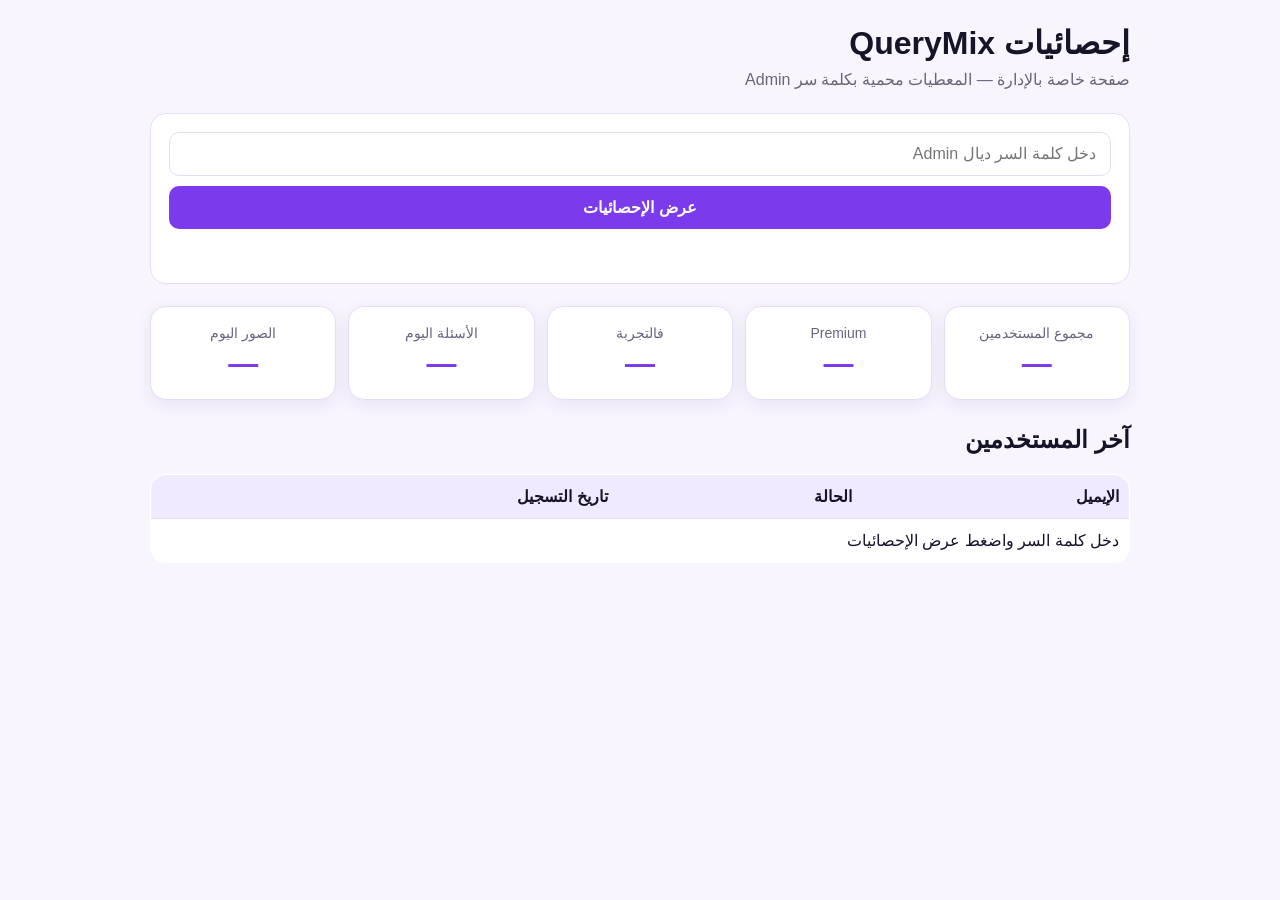
==== admin-stats.html @ 5b60ada7 "Add admin statistics page" ====
<!DOCTYPE html>
<html lang="ar" dir="rtl">
<head>
<meta charset="UTF-8">
<meta name="viewport" content="width=device-width, initial-scale=1">
<title>إحصائيات Admin - QueryMix</title>
<style>
  :root { --bg:#f8f5ff; --card:#fff; --ink:#171329; --muted:#6b647b; --line:#e7dcf7; --brand:#7c3aed; --ok:#16803c; --err:#b42318; }
  * { box-sizing: border-box; }
  body { margin:0; padding:24px; background:var(--bg); color:var(--ink); font-family:Arial,"Segoe UI",Tahoma,sans-serif; }
  .container { max-width:980px; margin:auto; }
  h1 { margin:0 0 8px; }
  .subtitle { color:var(--muted); margin:0 0 24px; }
  .auth { background:var(--card); padding:18px; border:1px solid var(--line); border-radius:16px; }
  input, button { width:100%; padding:12px 14px; border-radius:10px; font:inherit; }
  input { border:1px solid var(--line); margin-bottom:10px; }
  button { border:0; background:var(--brand); color:#fff; cursor:pointer; font-weight:700; }
  button:disabled { opacity:.6; cursor:wait; }
  .message { min-height:24px; margin-top:12px; color:var(--muted); }
  .message.error { color:var(--err); }
  .message.success { color:var(--ok); }
  .cards { display:grid; grid-template-columns:repeat(5,minmax(0,1fr)); gap:12px; margin-top:22px; }
  .card { background:var(--card); padding:18px 12px; border:1px solid var(--line); border-radius:16px; text-align:center; box-shadow:0 5px 18px rgba(37,16,77,.08); }
  .card span { display:block; color:var(--muted); font-size:14px; }
  .card strong { display:block; font-size:30px; color:var(--brand); margin-top:6px; }
  .panel { margin-top:26px; }
  table { width:100%; border-collapse:collapse; background:var(--card); border:1px solid var(--line); border-radius:16px; overflow:hidden; }
  th, td { padding:12px 10px; border-bottom:1px solid var(--line); text-align:right; }
  th { background:#f1e9ff; }
  tr:last-child td { border-bottom:0; }
  .premium { color:var(--ok); font-weight:700; }
  .free { color:var(--muted); }
  @media (max-width:720px) { body { padding:16px; } .cards { grid-template-columns:repeat(2,minmax(0,1fr)); } .card:last-child { grid-column:span 2; } table { font-size:13px; } th,td { padding:9px 6px; } }
</style>
</head>
<body>
<main class="container">
  <h1>إحصائيات QueryMix</h1>
  <p class="subtitle">صفحة خاصة بالإدارة — المعطيات محمية بكلمة سر Admin</p>

  <section class="auth">
    <input id="adminSecret" type="password" placeholder="دخل كلمة السر ديال Admin" autocomplete="current-password">
    <button id="loadBtn">عرض الإحصائيات</button>
    <div id="message" class="message" aria-live="polite"></div>
  </section>

  <section class="cards" aria-label="ملخص الإحصائيات">
    <div class="card"><span>مجموع المستخدمين</span><strong id="totalUsers">—</strong></div>
    <div class="card"><span>Premium</span><strong id="premiumUsers">—</strong></div>
    <div class="card"><span>فالتجربة</span><strong id="trialUsers">—</strong></div>
    <div class="card"><span>الأسئلة اليوم</span><strong id="chatsToday">—</strong></div>
    <div class="card"><span>الصور اليوم</span><strong id="imagesToday">—</strong></div>
  </section>

  <section class="panel">
    <h2>آخر المستخدمين</h2>
    <table>
      <thead><tr><th>الإيميل</th><th>الحالة</th><th>تاريخ التسجيل</th></tr></thead>
      <tbody id="usersBody"><tr><td colspan="3">دخل كلمة السر واضغط عرض الإحصائيات</td></tr></tbody>
    </table>
  </section>
</main>
<script>
const BACKEND_URL = "https://ai-compare-backend-x063.onrender.com";
const $ = id => document.getElementById(id);

function setMessage(text, type = '') {
  const el = $('message');
  el.textContent = text;
  el.className = 'message ' + type;
}

function formatDate(value) {
  const date = new Date(value);
  return Number.isNaN(date.getTime()) ? String(value) : date.toLocaleString('ar-MA');
}

$('loadBtn').addEventListener('click', async () => {
  const secret = $('adminSecret').value.trim();
  if (!secret) {
    setMessage('دخل كلمة السر ديال Admin', 'error');
    return;
  }

  const button = $('loadBtn');
  button.disabled = true;
  setMessage('كنحمل الإحصائيات...');

  try {
    const response = await fetch(BACKEND_URL + '/api/admin/stats', {
      headers: { 'x-admin-secret': secret }
    });
    const data = await response.json();
    if (!response.ok) throw new Error(data.error || 'وقع مشكل فالسيرفر');

    $('totalUsers').textContent = data.users.total_users;
    $('premiumUsers').textContent = data.users.premium_users;
    $('trialUsers').textContent = data.users.trial_users;
    $('chatsToday').textContent = data.usage.chats_today;
    $('imagesToday').textContent = data.usage.images_today;

    const tbody = $('usersBody');
    tbody.textContent = '';
    data.recent_users.forEach(user => {
      const row = document.createElement('tr');
      const email = document.createElement('td');
      const status = document.createElement('td');
      const date = document.createElement('td');
      email.textContent = user.email;
      status.textContent = user.is_premium ? 'Premium' : 'مجاني';
      status.className = user.is_premium ? 'premium' : 'free';
      date.textContent = formatDate(user.created_at);
      row.append(email, status, date);
      tbody.appendChild(row);
    });

    setMessage('تم تحميل الإحصائيات بنجاح', 'success');
  } catch (error) {
    setMessage(error.message || 'تعذر الاتصال بالسيرفر', 'error');
  } finally {
    button.disabled = false;
  }
});
</script>
</body>
</html>
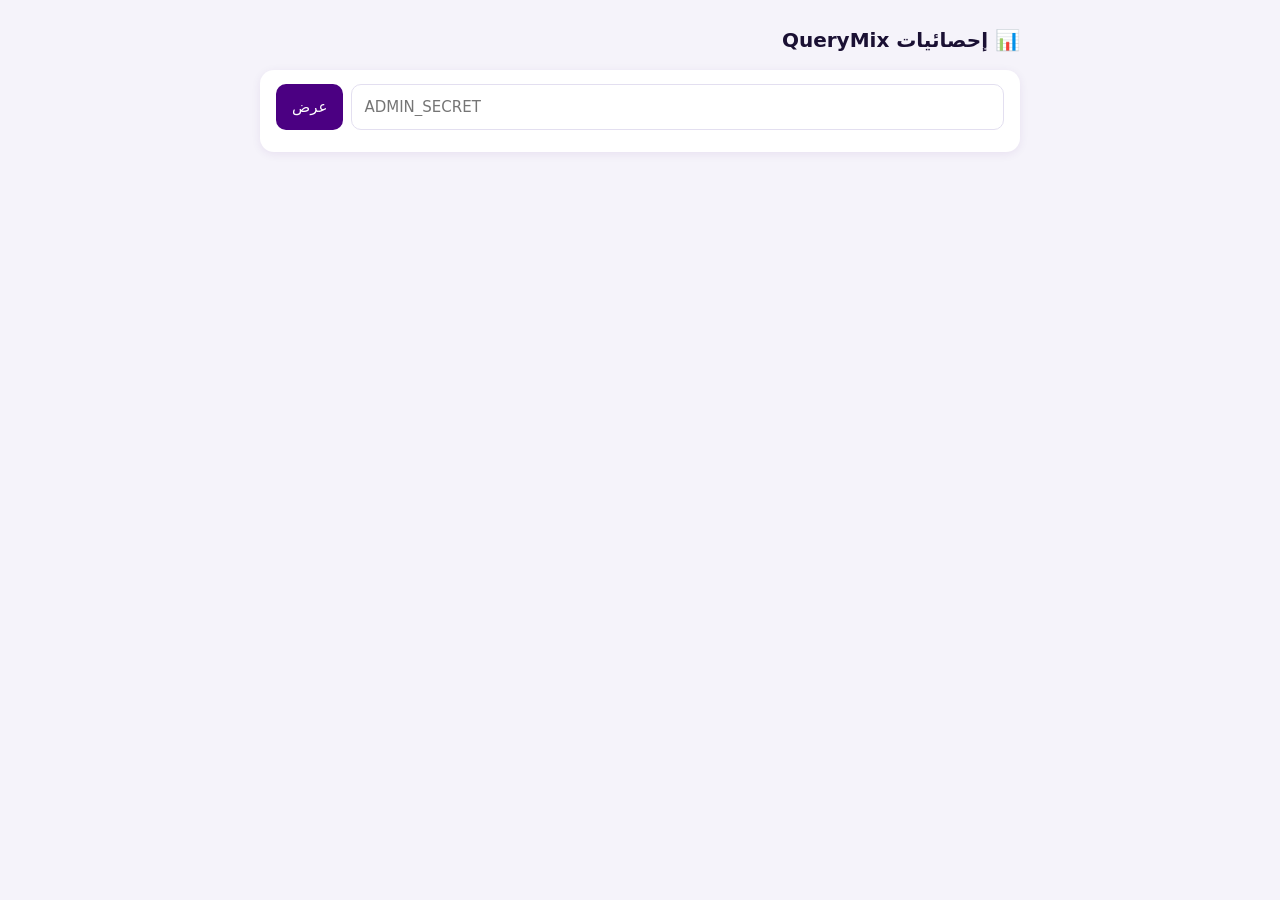
==== commit 8335121a: "Update admin-stats.html" ====
--- a/admin-stats.html
+++ b/admin-stats.html
@@ -2,125 +2,130 @@
 <html lang="ar" dir="rtl">
 <head>
 <meta charset="UTF-8">
-<meta name="viewport" content="width=device-width, initial-scale=1">
-<title>إحصائيات Admin - QueryMix</title>
+<meta name="viewport" content="width=device-width,initial-scale=1">
+<meta name="robots" content="noindex,nofollow">
+<title>QueryMix — إحصائيات</title>
 <style>
-  :root { --bg:#f8f5ff; --card:#fff; --ink:#171329; --muted:#6b647b; --line:#e7dcf7; --brand:#7c3aed; --ok:#16803c; --err:#b42318; }
-  * { box-sizing: border-box; }
-  body { margin:0; padding:24px; background:var(--bg); color:var(--ink); font-family:Arial,"Segoe UI",Tahoma,sans-serif; }
-  .container { max-width:980px; margin:auto; }
-  h1 { margin:0 0 8px; }
-  .subtitle { color:var(--muted); margin:0 0 24px; }
-  .auth { background:var(--card); padding:18px; border:1px solid var(--line); border-radius:16px; }
-  input, button { width:100%; padding:12px 14px; border-radius:10px; font:inherit; }
-  input { border:1px solid var(--line); margin-bottom:10px; }
-  button { border:0; background:var(--brand); color:#fff; cursor:pointer; font-weight:700; }
-  button:disabled { opacity:.6; cursor:wait; }
-  .message { min-height:24px; margin-top:12px; color:var(--muted); }
-  .message.error { color:var(--err); }
-  .message.success { color:var(--ok); }
-  .cards { display:grid; grid-template-columns:repeat(5,minmax(0,1fr)); gap:12px; margin-top:22px; }
-  .card { background:var(--card); padding:18px 12px; border:1px solid var(--line); border-radius:16px; text-align:center; box-shadow:0 5px 18px rgba(37,16,77,.08); }
-  .card span { display:block; color:var(--muted); font-size:14px; }
-  .card strong { display:block; font-size:30px; color:var(--brand); margin-top:6px; }
-  .panel { margin-top:26px; }
-  table { width:100%; border-collapse:collapse; background:var(--card); border:1px solid var(--line); border-radius:16px; overflow:hidden; }
-  th, td { padding:12px 10px; border-bottom:1px solid var(--line); text-align:right; }
-  th { background:#f1e9ff; }
-  tr:last-child td { border-bottom:0; }
-  .premium { color:var(--ok); font-weight:700; }
-  .free { color:var(--muted); }
-  @media (max-width:720px) { body { padding:16px; } .cards { grid-template-columns:repeat(2,minmax(0,1fr)); } .card:last-child { grid-column:span 2; } table { font-size:13px; } th,td { padding:9px 6px; } }
+  :root{--bg:#f5f3fa;--card:#fff;--ink:#1a1033;--muted:#6b6580;--brand:#4b0082;--line:#e3dff0}
+  *{box-sizing:border-box}
+  body{margin:0;background:var(--bg);color:var(--ink);font:15px/1.6 system-ui,-apple-system,"Segoe UI",Tahoma,sans-serif;padding:16px}
+  .wrap{max-width:760px;margin:0 auto}
+  h1{font-size:20px;margin:8px 0 14px}
+  .card{background:var(--card);border-radius:14px;padding:14px 16px;box-shadow:0 2px 10px rgba(75,0,130,.08);margin-bottom:14px}
+  .row{display:flex;gap:8px}
+  input{flex:1;padding:10px 12px;border:1px solid var(--line);border-radius:10px;font:inherit;direction:ltr}
+  button{padding:10px 16px;border:0;border-radius:10px;background:var(--brand);color:#fff;font:inherit;cursor:pointer}
+  .grid{display:grid;grid-template-columns:repeat(2,1fr);gap:10px}
+  .k{background:var(--bg);border-radius:12px;padding:10px 12px}
+  .k b{display:block;font-size:22px;color:var(--brand)}
+  .k span{font-size:13px;color:var(--muted)}
+  h2{font-size:15px;margin:0 0 8px}
+  table{width:100%;border-collapse:collapse;font-size:14px}
+  th,td{padding:6px 4px;border-bottom:1px solid var(--line);text-align:right}
+  th{color:var(--muted);font-weight:600}
+  td.n{direction:ltr;text-align:right}
+  .err{color:#b00020;margin-top:8px}
+  .hide{display:none}
+  @media(min-width:640px){.grid{grid-template-columns:repeat(4,1fr)}}
 </style>
 </head>
 <body>
-<main class="container">
-  <h1>إحصائيات QueryMix</h1>
-  <p class="subtitle">صفحة خاصة بالإدارة — المعطيات محمية بكلمة سر Admin</p>
+<div class="wrap">
+  <h1>📊 إحصائيات QueryMix</h1>
 
-  <section class="auth">
-    <input id="adminSecret" type="password" placeholder="دخل كلمة السر ديال Admin" autocomplete="current-password">
-    <button id="loadBtn">عرض الإحصائيات</button>
-    <div id="message" class="message" aria-live="polite"></div>
-  </section>
+  <div class="card" id="loginBox">
+    <div class="row">
+      <input id="secret" type="password" placeholder="ADMIN_SECRET" autocomplete="off">
+      <button id="go">عرض</button>
+    </div>
+    <div class="err" id="err"></div>
+  </div>
 
-  <section class="cards" aria-label="ملخص الإحصائيات">
-    <div class="card"><span>مجموع المستخدمين</span><strong id="totalUsers">—</strong></div>
-    <div class="card"><span>Premium</span><strong id="premiumUsers">—</strong></div>
-    <div class="card"><span>فالتجربة</span><strong id="trialUsers">—</strong></div>
-    <div class="card"><span>الأسئلة اليوم</span><strong id="chatsToday">—</strong></div>
-    <div class="card"><span>الصور اليوم</span><strong id="imagesToday">—</strong></div>
-  </section>
+  <div id="out" class="hide">
+    <div class="card">
+      <h2>المستخدمون</h2>
+      <div class="grid">
+        <div class="k"><b id="uTotal">-</b><span>الإجمالي</span></div>
+        <div class="k"><b id="uPrem">-</b><span>المشتركون</span></div>
+        <div class="k"><b id="u7">-</b><span>جدد (7 أيام)</span></div>
+        <div class="k"><b id="u30">-</b><span>جدد (30 يوم)</span></div>
+      </div>
+    </div>
 
-  <section class="panel">
-    <h2>آخر المستخدمين</h2>
-    <table>
-      <thead><tr><th>الإيميل</th><th>الحالة</th><th>تاريخ التسجيل</th></tr></thead>
-      <tbody id="usersBody"><tr><td colspan="3">دخل كلمة السر واضغط عرض الإحصائيات</td></tr></tbody>
-    </table>
-  </section>
-</main>
+    <div class="card">
+      <h2>اليوم <span id="today" style="color:var(--muted);font-weight:400"></span></h2>
+      <div class="grid">
+        <div class="k"><b id="cMsg">-</b><span>رسائل</span></div>
+        <div class="k"><b id="cUsers">-</b><span>مستخدمون نشطون</span></div>
+        <div class="k"><b id="iImg">-</b><span>صور</span></div>
+        <div class="k"><b id="saved">-</b><span>نتائج محفوظة (الكل)</span></div>
+      </div>
+    </div>
+
+    <div class="card">
+      <h2>آخر 14 يوم</h2>
+      <table>
+        <thead><tr><th>التاريخ</th><th>رسائل</th><th>نشطون</th><th>صور</th><th>تسجيلات</th></tr></thead>
+        <tbody id="days"></tbody>
+      </table>
+    </div>
+  </div>
+</div>
+
 <script>
 const BACKEND_URL = "https://ai-compare-backend-x063.onrender.com";
-const $ = id => document.getElementById(id);
+const $ = (id) => document.getElementById(id);
+const num = (v) => (v == null ? 0 : v);
 
-function setMessage(text, type = '') {
-  const el = $('message');
-  el.textContent = text;
-  el.className = 'message ' + type;
+async function load(secret) {
+  $("err").textContent = "";
+  $("go").disabled = true;
+  try {
+    const res = await fetch(BACKEND_URL + "/api/admin/stats", { headers: { "x-admin-secret": secret } });
+    const d = await res.json().catch(() => ({}));
+    if (!res.ok) throw new Error(res.status === 403 ? "كلمة السر غير صحيحة" : (d.error || "خطأ " + res.status));
+
+    $("uTotal").textContent = num(d.users.total);
+    $("uPrem").textContent = num(d.users.premium);
+    $("u7").textContent = num(d.users.new_7d);
+    $("u30").textContent = num(d.users.new_30d);
+    $("today").textContent = d.today;
+    $("cMsg").textContent = num(d.chat_today.total);
+    $("cUsers").textContent = num(d.chat_today.users);
+    $("iImg").textContent = num(d.images_today.total);
+    $("saved").textContent = num(d.saved_results);
+
+    const map = {};
+    const ensure = (k) => (map[k] = map[k] || { messages: 0, users: 0, images: 0, signups: 0 });
+    d.chat_days.forEach((r) => { const m = ensure(r.date); m.messages = r.messages; m.users = r.users; });
+    d.image_days.forEach((r) => { ensure(r.date).images = r.images; });
+    d.signup_days.forEach((r) => { ensure(r.date).signups = r.signups; });
+    const keys = Object.keys(map).sort().reverse();
+    $("days").innerHTML = keys.length ? "" : '<tr><td colspan="5">ما كاين حتى نشاط بعد</td></tr>';
+    keys.forEach((k) => {
+      const m = map[k], tr = document.createElement("tr");
+      [k, m.messages, m.users, m.images, m.signups].forEach((v, i) => {
+        const td = document.createElement("td");
+        if (i === 0) td.className = "n";
+        td.textContent = v;
+        tr.appendChild(td);
+      });
+      $("days").appendChild(tr);
+    });
+
+    $("loginBox").classList.add("hide");
+    $("out").classList.remove("hide");
+    try { sessionStorage.setItem("qm_admin", secret); } catch (e) {}
+  } catch (e) {
+    $("err").textContent = e.message || "وقع خطأ";
+  } finally {
+    $("go").disabled = false;
+  }
 }
 
-function formatDate(value) {
-  const date = new Date(value);
-  return Number.isNaN(date.getTime()) ? String(value) : date.toLocaleString('ar-MA');
-}
-
-$('loadBtn').addEventListener('click', async () => {
-  const secret = $('adminSecret').value.trim();
-  if (!secret) {
-    setMessage('دخل كلمة السر ديال Admin', 'error');
-    return;
-  }
-
-  const button = $('loadBtn');
-  button.disabled = true;
-  setMessage('كنحمل الإحصائيات...');
-
-  try {
-    const response = await fetch(BACKEND_URL + '/api/admin/stats', {
-      headers: { 'x-admin-secret': secret }
-    });
-    const data = await response.json();
-    if (!response.ok) throw new Error(data.error || 'وقع مشكل فالسيرفر');
-
-    $('totalUsers').textContent = data.users.total_users;
-    $('premiumUsers').textContent = data.users.premium_users;
-    $('trialUsers').textContent = data.users.trial_users;
-    $('chatsToday').textContent = data.usage.chats_today;
-    $('imagesToday').textContent = data.usage.images_today;
-
-    const tbody = $('usersBody');
-    tbody.textContent = '';
-    data.recent_users.forEach(user => {
-      const row = document.createElement('tr');
-      const email = document.createElement('td');
-      const status = document.createElement('td');
-      const date = document.createElement('td');
-      email.textContent = user.email;
-      status.textContent = user.is_premium ? 'Premium' : 'مجاني';
-      status.className = user.is_premium ? 'premium' : 'free';
-      date.textContent = formatDate(user.created_at);
-      row.append(email, status, date);
-      tbody.appendChild(row);
-    });
-
-    setMessage('تم تحميل الإحصائيات بنجاح', 'success');
-  } catch (error) {
-    setMessage(error.message || 'تعذر الاتصال بالسيرفر', 'error');
-  } finally {
-    button.disabled = false;
-  }
-});
+$("go").onclick = () => { const s = $("secret").value.trim(); if (s) load(s); };
+$("secret").addEventListener("keydown", (e) => { if (e.key === "Enter") $("go").click(); });
+try { const s = sessionStorage.getItem("qm_admin"); if (s) load(s); } catch (e) {}
 </script>
 </body>
 </html>
